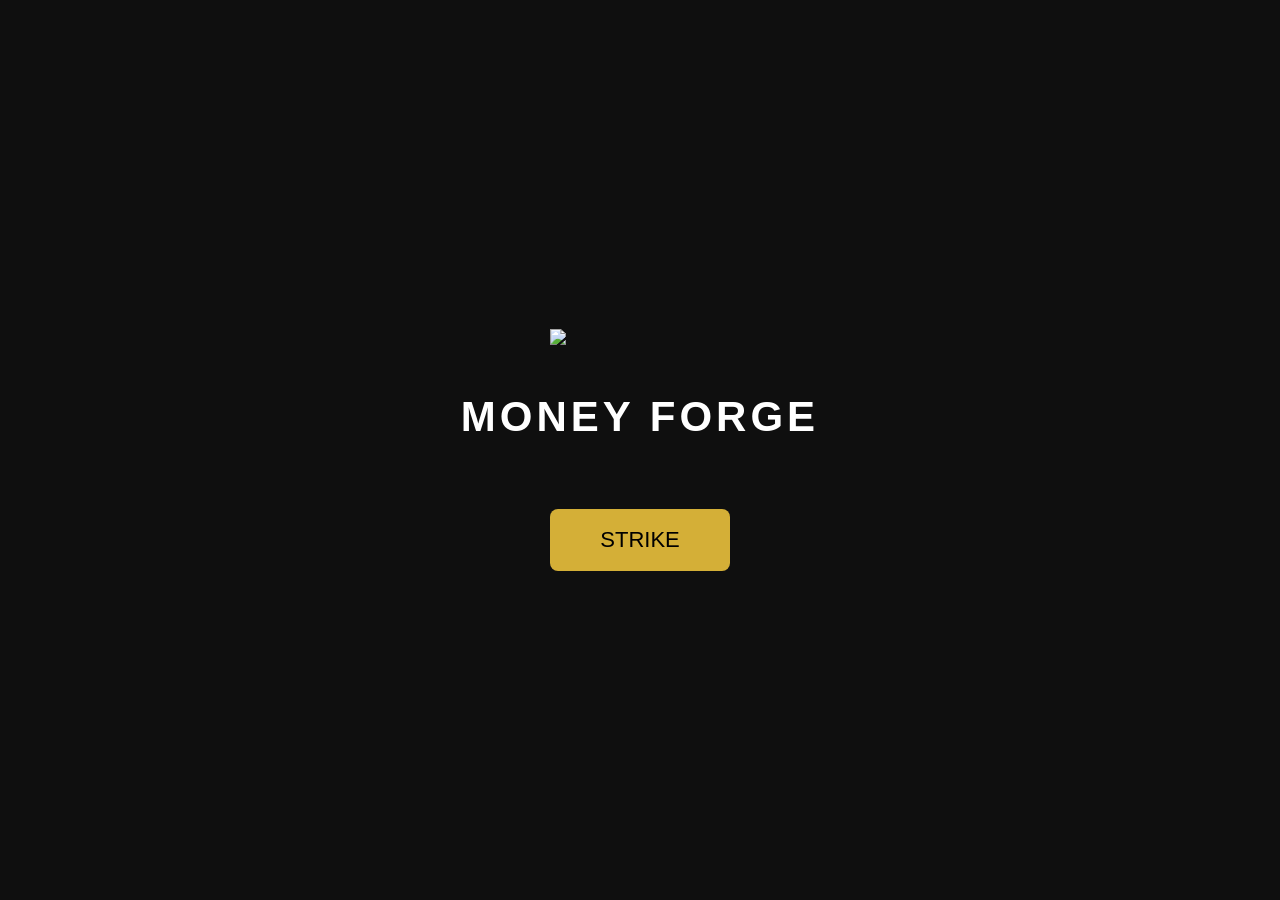
==== forge.html @ 2ff4f81c "Create forge.html" ====
<!DOCTYPE html>
<html lang="en">
<head>

<meta charset="UTF-8">
<meta name="viewport" content="width=device-width, initial-scale=1.0">
<title>Money Forge</title>

<style>

body{
background:#0f0f0f;
color:white;
font-family:Arial;
text-align:center;
display:flex;
flex-direction:column;
justify-content:center;
align-items:center;
height:100vh;
margin:0;
}

#anvil{
width:180px;
margin-bottom:20px;
}

h1{
letter-spacing:4px;
font-size:42px;
}

button{
margin-top:40px;
font-size:22px;
padding:18px 50px;
background:#d4af37;
border:none;
border-radius:8px;
cursor:pointer;
}

button:hover{
background:#f2c94c;
}

#flash{
position:fixed;
top:0;
left:0;
width:100%;
height:100%;
background:white;
opacity:0;
pointer-events:none;
}

</style>

</head>

<body>

<div id="flash"></div>

<img id="anvil" src="anvil.png">

<h1>MONEY FORGE</h1>

<button onclick="strike()">STRIKE</button>

<audio id="hammer">
<source src="hammer.mp3" type="audio/mpeg">
</audio>

<script>

function strike(){

document.getElementById("hammer").play();

let flash = document.getElementById("flash");
flash.style.opacity = "0.8";

setTimeout(()=>{
flash.style.opacity="0";
},120);

setTimeout(()=>{
window.location.href="index.html";
},700);

}

</script>

</body>
</html>
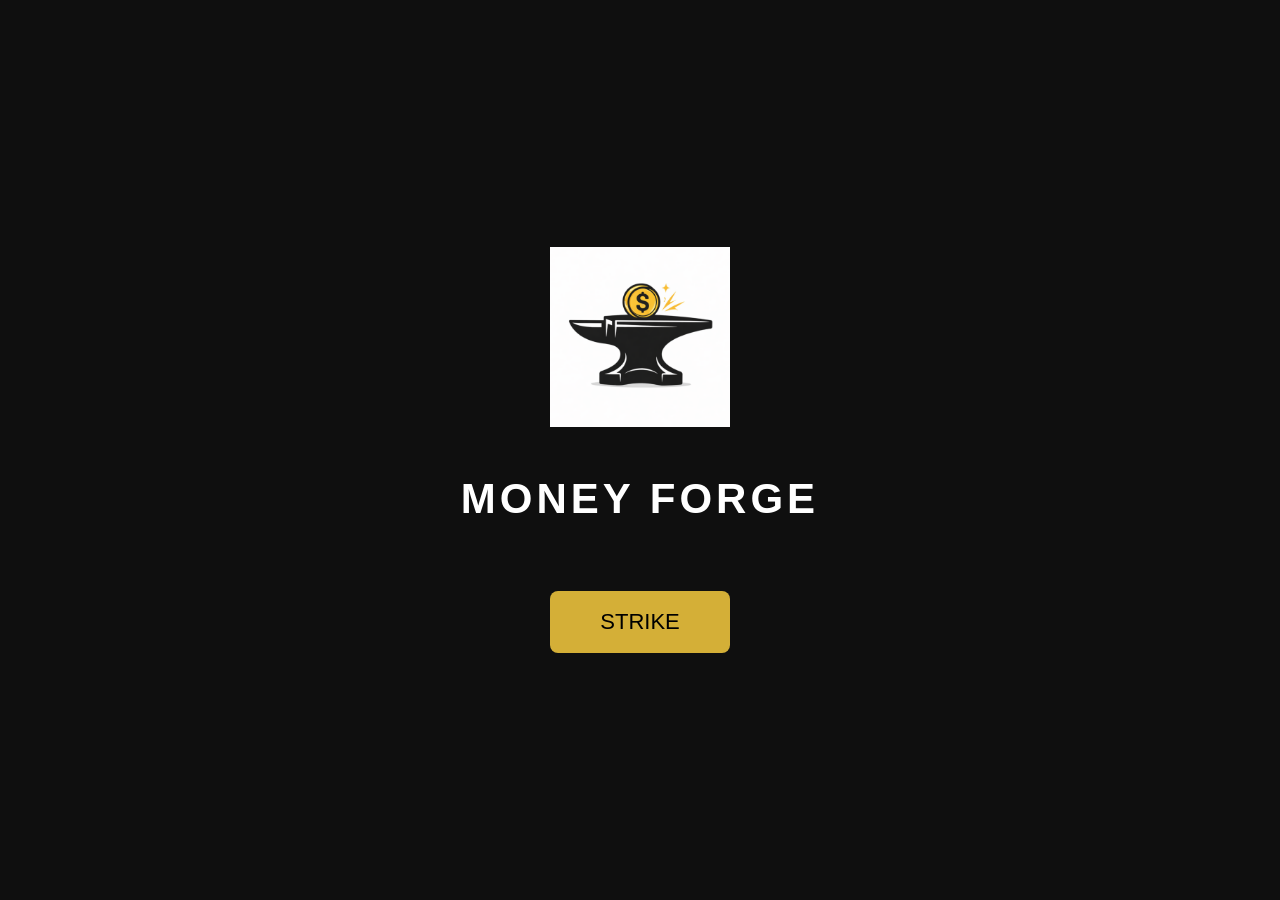
==== commit 5060761c: "Update forge.html" ====
--- a/forge.html
+++ b/forge.html
@@ -64,7 +64,7 @@
 
 <div id="flash"></div>
 
-<img id="anvil" src="anvil.png">
+<img id="anvil" src="anvil.PNG">
 
 <h1>MONEY FORGE</h1>
 
